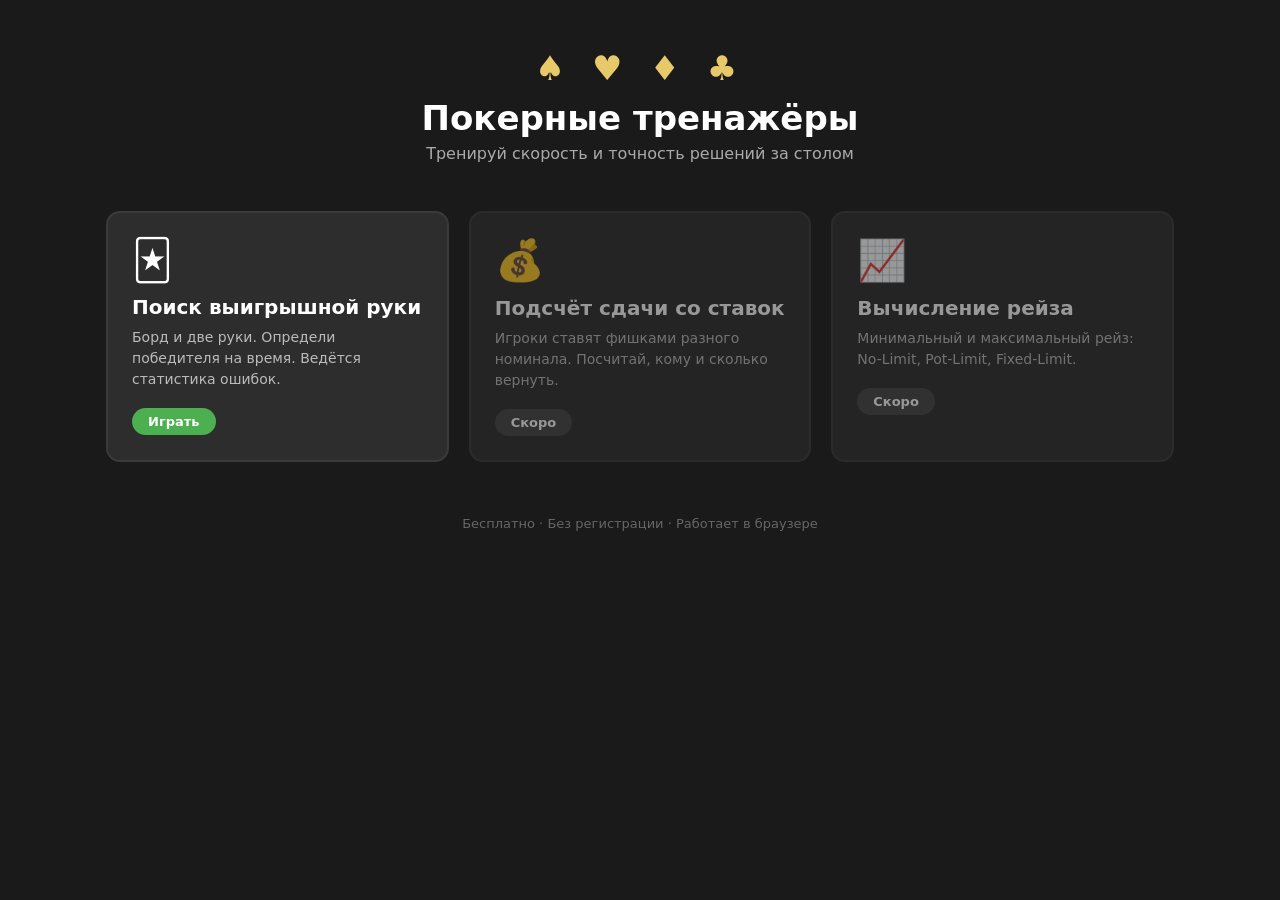
==== index.html @ 38e7082d "Add files via upload" ====
<!DOCTYPE html>
<html lang="ru">
<head>
<meta charset="UTF-8">
<meta name="viewport" content="width=device-width, initial-scale=1">
<title>Покерный тренажёр — главная</title>
<link rel="stylesheet" href="assets/style.css">
</head>
<body class="home">

<header class="hero">
  <div class="logo">♠ ♥ ♦ ♣</div>
  <h1>Покерные тренажёры</h1>
  <p class="subtitle">Тренируй скорость и точность решений за столом</p>
</header>

<main class="tiles">

  <a class="tile active" href="trainer/">
    <div class="tile-icon">🃏</div>
    <h2>Поиск выигрышной руки</h2>
    <p>Борд и две руки. Определи победителя на время. Ведётся статистика ошибок.</p>
    <span class="badge ok">Играть</span>
  </a>

  <div class="tile disabled">
    <div class="tile-icon">💰</div>
    <h2>Подсчёт сдачи со ставок</h2>
    <p>Игроки ставят фишками разного номинала. Посчитай, кому и сколько вернуть.</p>
    <span class="badge">Скоро</span>
  </div>

  <div class="tile disabled">
    <div class="tile-icon">📈</div>
    <h2>Вычисление рейза</h2>
    <p>Минимальный и максимальный рейз: No-Limit, Pot-Limit, Fixed-Limit.</p>
    <span class="badge">Скоро</span>
  </div>

</main>

<footer class="foot">Бесплатно · Без регистрации · Работает в браузере</footer>

</body>
</html>
---- assets/style.css ----
:root{
  --bg:#1a1a1a; --panel:#2d2d2d; --green:#4CAF50; --orange:#ff9800;
  --red:#ff4444; --ok:#00ff00; --table:#0d4736; --player:#1e3a5f;
  --cw:100px; /* ширина карты, переопределяется на мобильных */
}
*{box-sizing:border-box}
body{margin:0;background:var(--bg);color:#fff;
     font-family:system-ui,"Segoe UI",Arial,sans-serif}
a{color:inherit;text-decoration:none}

/* ---------- ГЛАВНАЯ ---------- */
.hero{text-align:center;padding:48px 16px 24px}
.logo{font-size:34px;letter-spacing:8px;color:#e8c96a}
.hero h1{margin:10px 0 6px;font-size:34px}
.subtitle{color:#aaa;margin:0}
.tiles{display:grid;gap:20px;grid-template-columns:repeat(auto-fit,minmax(280px,1fr));
       max-width:1100px;margin:24px auto;padding:0 16px}
.tile{background:var(--panel);border:2px solid #3a3a3a;border-radius:14px;
      padding:24px;transition:.15s;position:relative}
.tile.active:hover{transform:translateY(-4px);border-color:var(--green)}
.tile.disabled{opacity:.55}
.tile-icon{font-size:40px}
.tile h2{margin:12px 0 8px;font-size:20px}
.tile p{color:#bbb;font-size:14px;line-height:1.5;margin:0 0 18px}
.badge{display:inline-block;padding:6px 16px;border-radius:20px;
       background:#444;font-size:13px;font-weight:700}
.badge.ok{background:var(--green)}
.foot{text-align:center;color:#666;font-size:13px;padding:30px}

/* ---------- ОБЩИЕ ПАНЕЛИ ---------- */
.topbar{display:flex;align-items:center;gap:14px;background:var(--panel);
        padding:10px 16px;flex-wrap:wrap}
.back{color:#e8c96a;font-size:14px}
.panel{background:var(--panel);border-radius:10px;padding:12px 16px;margin:8px}
.row{display:flex;align-items:center;gap:12px;flex-wrap:wrap;justify-content:center}
input[type=number]{width:70px;height:34px;font-size:17px;font-weight:700;
  text-align:center;border-radius:6px;border:1px solid #555;
  background:#3d3d3d;color:#fff}
button{cursor:pointer;border:none;border-radius:8px;color:#fff;
       font-weight:700;font-size:14px;padding:10px 18px;background:#555}
button.green{background:var(--green)} button.orange{background:var(--orange)}
button:disabled{opacity:.45;cursor:default}
.stat{font-size:17px} .stat b{font-size:22px}
.stat.ok{color:var(--ok)} .stat.bad{color:var(--red)}
#timer{color:var(--ok);font-size:20px;font-weight:700}

/* ---------- ИГРОВОЕ ПОЛЕ ---------- */
.zone{border-radius:12px;padding:12px;margin:8px}
.zone.board{background:var(--table);border:2px solid #FFD700}
.zone.player{background:var(--player);border:2px solid #4a90d9}
.zone h3{margin:0 0 10px;text-align:center;font-size:16px;letter-spacing:1px}
.cards{display:flex;gap:6px;justify-content:center;flex-wrap:wrap}
.players{display:grid;grid-template-columns:1fr auto 1fr;gap:8px;align-items:center}
#result{min-height:56px;text-align:center;font-size:17px;white-space:pre-line;
        display:flex;align-items:center;justify-content:center}
.hint{text-align:center;color:#777;font-size:13px;padding-bottom:20px}

/* ---------- КАРТА (стиль с кремовой плашкой) ---------- */
.card{position:relative;width:var(--cw);height:calc(var(--cw)*1.4);
      background:#fff;border:1px solid #999;border-radius:calc(var(--cw)*.06);
      flex:0 0 auto}
.card .plate{position:absolute;inset:12% 15%;background:#F2E1B8;
             border:1px solid #8A7A55;border-radius:2px}
.card .idx{position:absolute;display:flex;flex-direction:column;
           align-items:center;line-height:1;font-weight:700}
.card .idx.tl{top:2%;left:3%}
.card .idx.br{bottom:2%;right:3%;transform:rotate(180deg)}
.card .idx .r{font-size:calc(var(--cw)*.20)}
.card .idx .s{font-size:calc(var(--cw)*.16)}
.card.red{color:#C01A2C} .card.black{color:#1A1A1A}
.pip{position:absolute;transform:translate(-50%,-50%);line-height:1}
.pip.flip{transform:translate(-50%,-50%) rotate(180deg)}
.court{position:absolute;left:50%;top:42%;transform:translate(-50%,-50%);
       font-family:Georgia,serif;font-weight:700;font-size:calc(var(--cw)*.42)}
.court-suit{position:absolute;left:50%;top:76%;transform:translate(-50%,-50%);
            font-size:calc(var(--cw)*.26)}

/* ---------- МОБИЛЬНЫЕ ---------- */
@media(max-width:760px){
  :root{--cw:58px}
  .players{grid-template-columns:1fr 1fr}
  .players .draw{grid-column:1/3;order:3}
  .hero h1{font-size:26px}
}
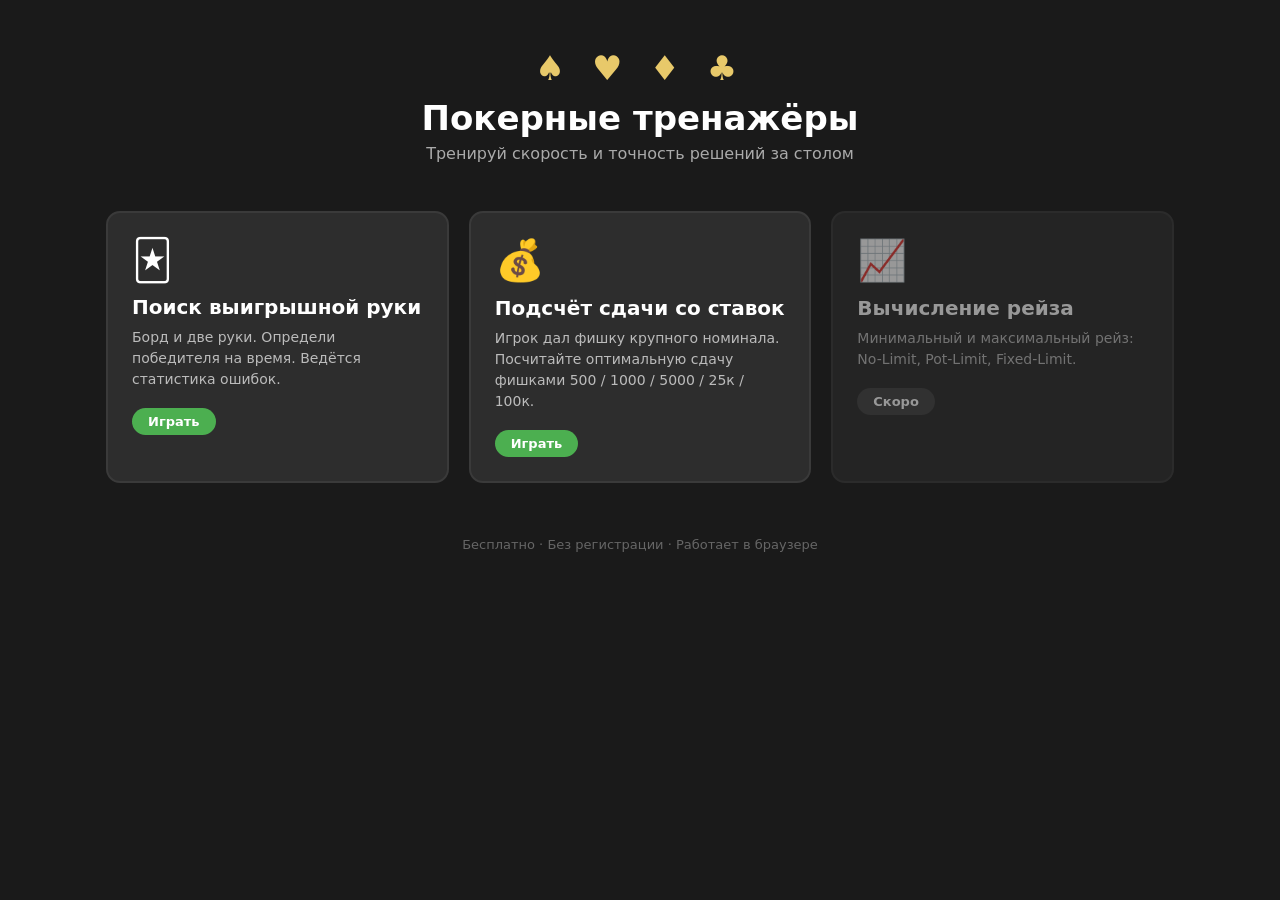
==== commit 3c8f88a3: "Update index.html" ====
--- a/index.html
+++ b/index.html
@@ -23,12 +23,12 @@
     <span class="badge ok">Играть</span>
   </a>
 
-  <div class="tile disabled">
-    <div class="tile-icon">💰</div>
-    <h2>Подсчёт сдачи со ставок</h2>
-    <p>Игроки ставят фишками разного номинала. Посчитай, кому и сколько вернуть.</p>
-    <span class="badge">Скоро</span>
-  </div>
+<a class="tile active" href="change/">
+  <div class="tile-icon">💰</div>
+  <h2>Подсчёт сдачи со ставок</h2>
+  <p>Игрок дал фишку крупного номинала. Посчитайте оптимальную сдачу фишками 500 / 1000 / 5000 / 25к / 100к.</p>
+  <span class="badge ok">Играть</span>
+</a>
 
   <div class="tile disabled">
     <div class="tile-icon">📈</div>
@@ -42,4 +42,4 @@
 <footer class="foot">Бесплатно · Без регистрации · Работает в браузере</footer>
 
 </body>
-</html>+</html>
--- a/assets/style.css
+++ b/assets/style.css
@@ -81,4 +81,38 @@
   .players{grid-template-columns:1fr 1fr}
   .players .draw{grid-column:1/3;order:3}
   .hero h1{font-size:26px}
-}+  /* ---------- РАЗДЕЛ "СДАЧА" ---------- */
+.change-zone{max-width:900px;margin:20px auto;padding:0 16px}
+.situation{display:grid;grid-template-columns:1fr 1fr;gap:20px;margin-bottom:20px}
+.bet-box,.chip-box{background:var(--panel);border-radius:12px;padding:20px;text-align:center}
+.bet-label{color:#aaa;font-size:13px;letter-spacing:2px;margin-bottom:10px}
+.bet-amount{font-size:42px;font-weight:700;color:#FFD700}
+.change-hint{text-align:center;color:#bbb;font-size:15px;margin:15px 0}
+
+/* Фишки */
+.chip{display:inline-flex;align-items:center;justify-content:center;
+      border-radius:50%;font-weight:700;border:4px double;
+      box-shadow:inset 0 0 0 3px rgba(255,255,255,.15);
+      font-family:Georgia,serif}
+.chip.big{width:160px;height:160px;font-size:26px}
+.chip.mini{width:60px;height:60px;font-size:13px}
+
+/* Поля ввода сдачи */
+.change-inputs{display:grid;grid-template-columns:repeat(5,1fr);gap:10px}
+.chip-input-wrap{background:var(--panel);border-radius:10px;padding:12px;
+                 display:flex;flex-direction:column;align-items:center;gap:8px}
+.chip-controls{display:flex;align-items:center;gap:4px}
+.chip-btn{width:32px;height:32px;padding:0;font-size:18px;font-weight:700;
+          background:#555;border-radius:6px}
+.chip-btn:hover{background:#666}
+.chip-count{width:50px;height:36px;text-align:center;font-size:18px;font-weight:700;
+            background:#3d3d3d;color:#fff;border:1px solid #555;border-radius:6px}
+.chip-count:disabled{opacity:.5}
+
+@media(max-width:760px){
+    .situation{grid-template-columns:1fr}
+    .change-inputs{grid-template-columns:repeat(2,1fr)}
+    .chip.big{width:120px;height:120px;font-size:20px}
+    .bet-amount{font-size:30px}
+}
+}
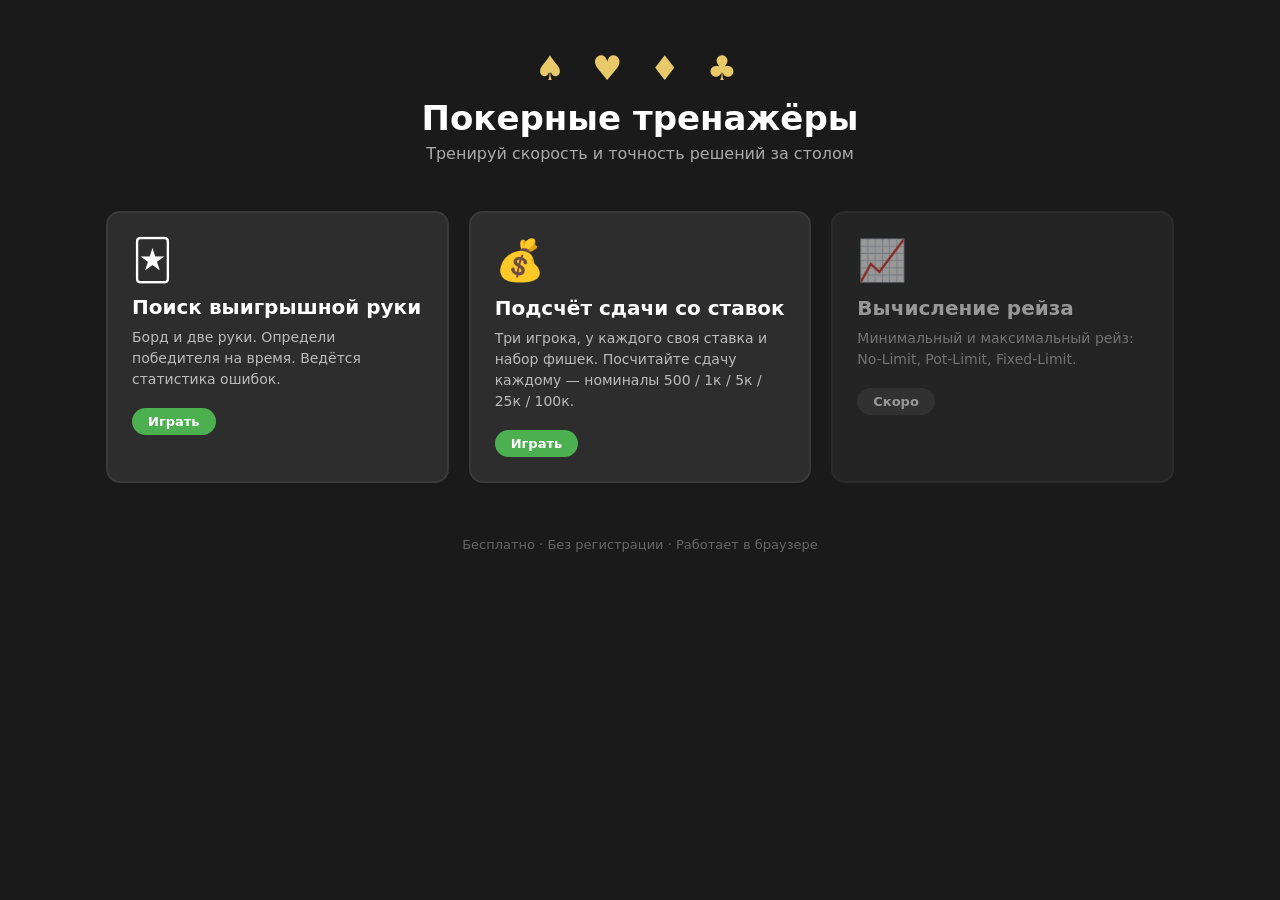
==== commit d30e16e2: "Update index.html" ====
--- a/index.html
+++ b/index.html
@@ -26,7 +26,7 @@
 <a class="tile active" href="change/">
   <div class="tile-icon">💰</div>
   <h2>Подсчёт сдачи со ставок</h2>
-  <p>Игрок дал фишку крупного номинала. Посчитайте оптимальную сдачу фишками 500 / 1000 / 5000 / 25к / 100к.</p>
+  <p>Три игрока, у каждого своя ставка и набор фишек. Посчитайте сдачу каждому — номиналы 500 / 1к / 5к / 25к / 100к.</p>
   <span class="badge ok">Играть</span>
 </a>
 
